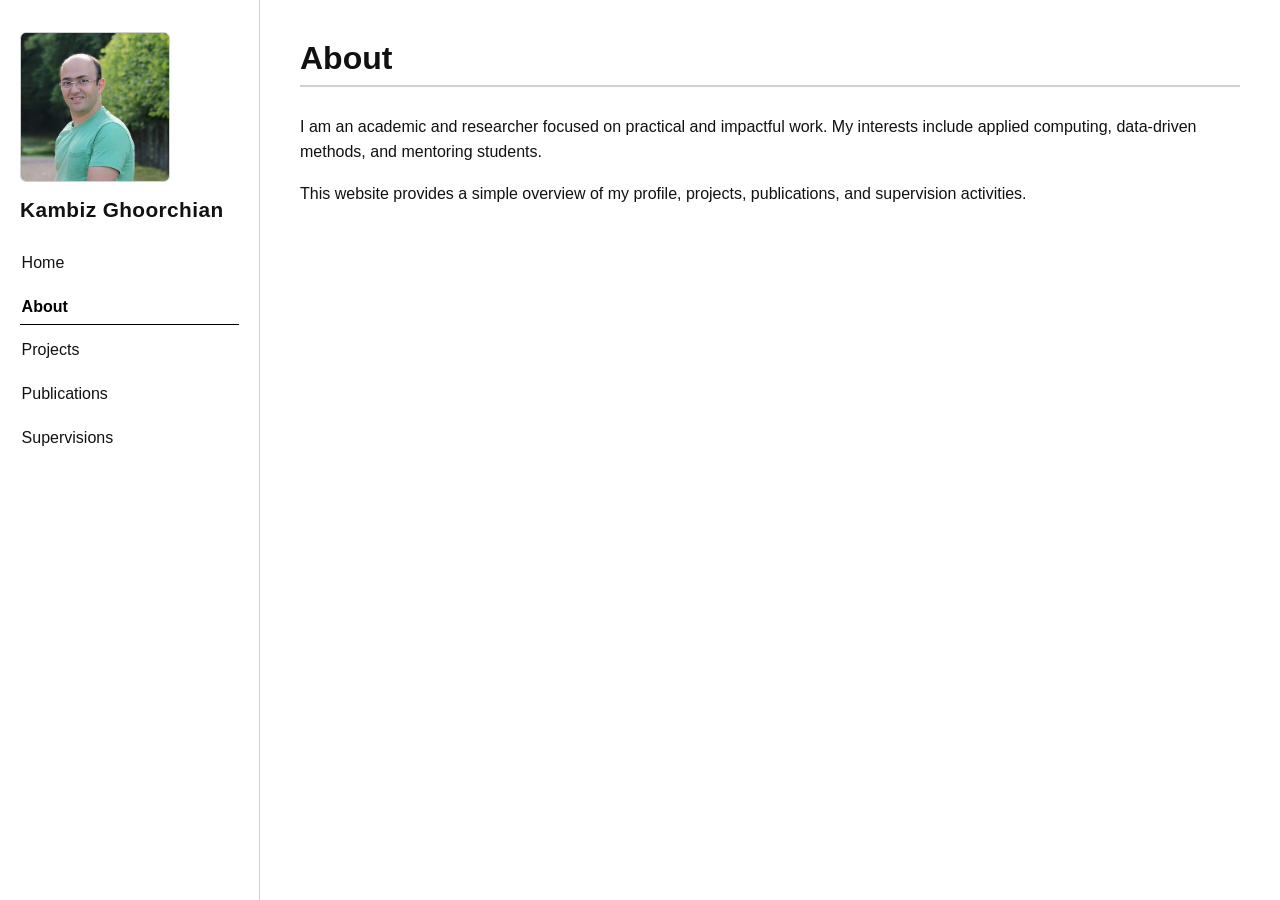
==== about.html @ b9c4918d "profile page first commit" ====
<!DOCTYPE html>
<html lang="en">
<head>
  <meta charset="UTF-8">
  <meta name="viewport" content="width=device-width, initial-scale=1.0">
  <title>Kambiz | About</title>
  <link rel="stylesheet" href="css/profile.css">
</head>
<body>
  <div class="page-shell">
    <aside class="sidebar">
      <img class="profile-photo" src="images/kambiz.jpg" alt="Portrait of Kambiz">
      <h1 class="site-title">Kambiz Ghoorchian</h1>
      <nav aria-label="Main navigation">
        <ul class="nav-list">
          <li><a href="index.html">Home</a></li>
          <li><a class="active" href="about.html">About</a></li>
          <li><a href="projects.html">Projects</a></li>
          <li><a href="publications.html">Publications</a></li>
          <li><a href="supervisions.html">Supervisions</a></li>
        </ul>
      </nav>
    </aside>

    <main class="content" aria-labelledby="page-heading">
      <h2 id="page-heading">About</h2>
      <p>
        I am an academic and researcher focused on practical and impactful work.
        My interests include applied computing, data-driven methods, and mentoring students.
      </p>
      <p>
        This website provides a simple overview of my profile, projects, publications,
        and supervision activities.
      </p>
    </main>
  </div>
</body>
</html>
---- css/profile.css ----
:root {
  --bg: #ffffff;
  --surface: #ffffff;
  --text: #111111;
  --muted: #4b4b4b;
  --line: #d0d0d0;
}

* {
  box-sizing: border-box;
}

body {
  margin: 0;
  font-family: "Helvetica Neue", "Arial", sans-serif;
  background: var(--bg);
  color: var(--text);
}

.page-shell {
  min-height: 100vh;
  display: grid;
  grid-template-columns: 260px 1fr;
}

.sidebar {
  background: var(--surface);
  color: var(--text);
  padding: 2rem 1.25rem;
  border-right: 1px solid var(--line);
}

.profile-photo {
  display: block;
  width: 150px;
  height: 150px;
  object-fit: cover;
  border-radius: 6px;
  border: 1px solid var(--line);
  margin: 0 0 0.9rem;
}

.site-title {
  margin: 0 0 1.4rem;
  font-size: 1.3rem;
  letter-spacing: 0.02em;
  line-height: 1.3;
}

.nav-list {
  list-style: none;
  padding: 0;
  margin: 0;
  display: grid;
  gap: 0.55rem;
}

.nav-list a {
  display: block;
  padding: 0.5rem 0.1rem;
  border-radius: 0;
  color: var(--text);
  text-decoration: none;
  font-weight: 500;
  border-bottom: 1px solid transparent;
  transition: background-color 0.2s ease, color 0.2s ease;
}

.nav-list a:hover,
.nav-list a:focus-visible {
  color: #000000;
  border-bottom-color: var(--line);
}

.nav-list a.active {
  color: #000000;
  font-weight: 700;
  border-bottom-color: #000000;
}

.content {
  padding: 2.5rem;
}

.content h2 {
  margin-top: 0;
  font-size: 2rem;
  border-bottom: 2px solid var(--line);
  padding-bottom: 0.5rem;
}

.content h3 {
  margin-bottom: 0.4rem;
}

.content p,
.content li {
  line-height: 1.6;
}

.item-list {
  margin: 0;
  padding-left: 1.2rem;
}

.item-list li {
  margin-bottom: 1rem;
}

.numbered li {
  padding-left: 0.2rem;
}

@media (max-width: 820px) {
  .page-shell {
    grid-template-columns: 1fr;
  }

  .sidebar {
    border-right: 0;
    border-bottom: 1px solid var(--line);
  }

  .profile-photo {
    width: 110px;
    height: 110px;
  }

  .content {
    padding: 1.4rem;
  }
}
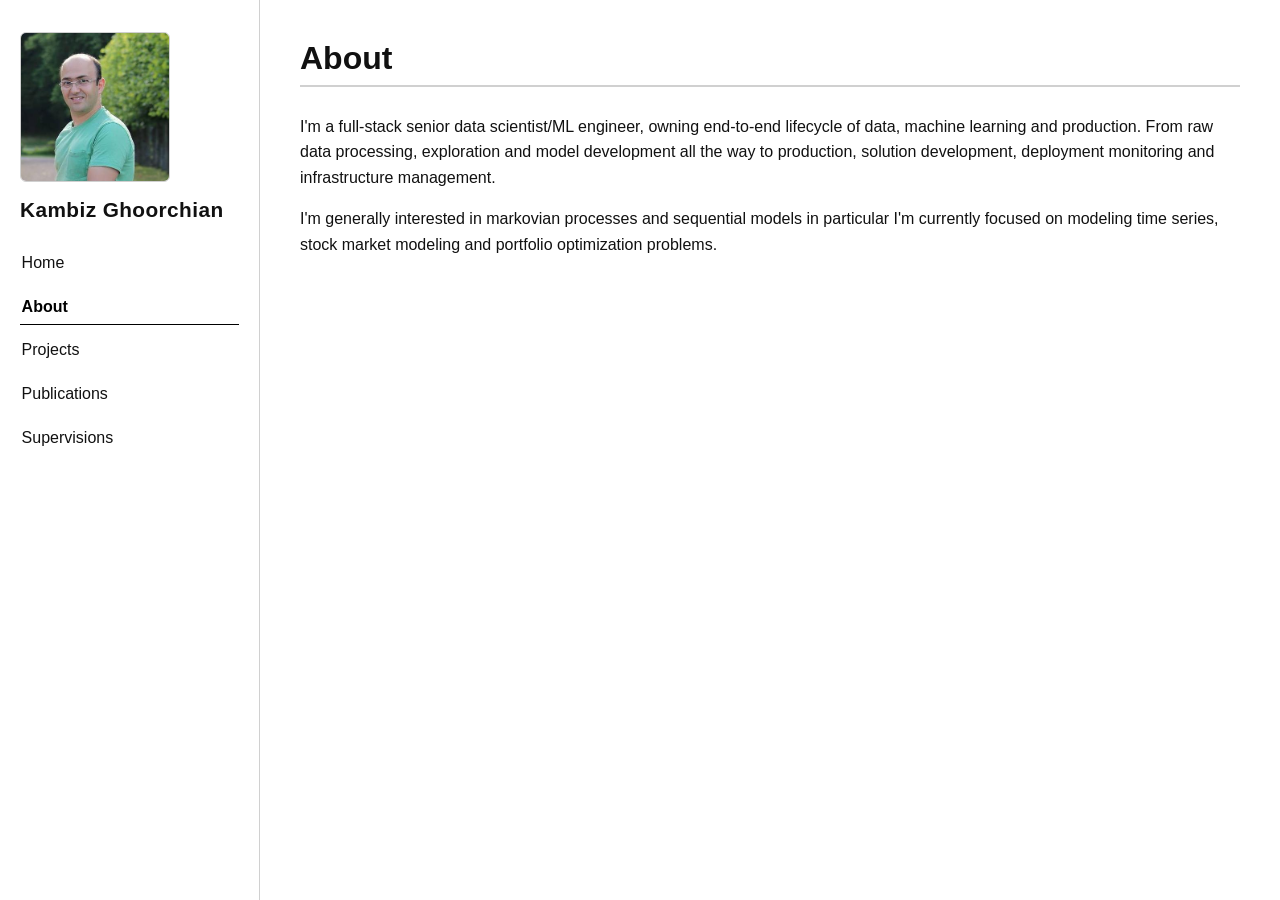
==== commit 17c0e698: "Update about.html" ====
--- a/about.html
+++ b/about.html
@@ -25,12 +25,11 @@
     <main class="content" aria-labelledby="page-heading">
       <h2 id="page-heading">About</h2>
       <p>
-        I am an academic and researcher focused on practical and impactful work.
-        My interests include applied computing, data-driven methods, and mentoring students.
+        I'm a full-stack senior data scientist/ML engineer, owning end-to-end lifecycle of data, machine learning and production.
+        From raw data processing, exploration and model development all the way to production, solution development, deployment monitoring and infrastructure management. 
       </p>
       <p>
-        This website provides a simple overview of my profile, projects, publications,
-        and supervision activities.
+        I'm generally interested in markovian processes and sequential models in particular I'm currently focused on modeling time series, stock market modeling and portfolio optimization problems. 
       </p>
     </main>
   </div>
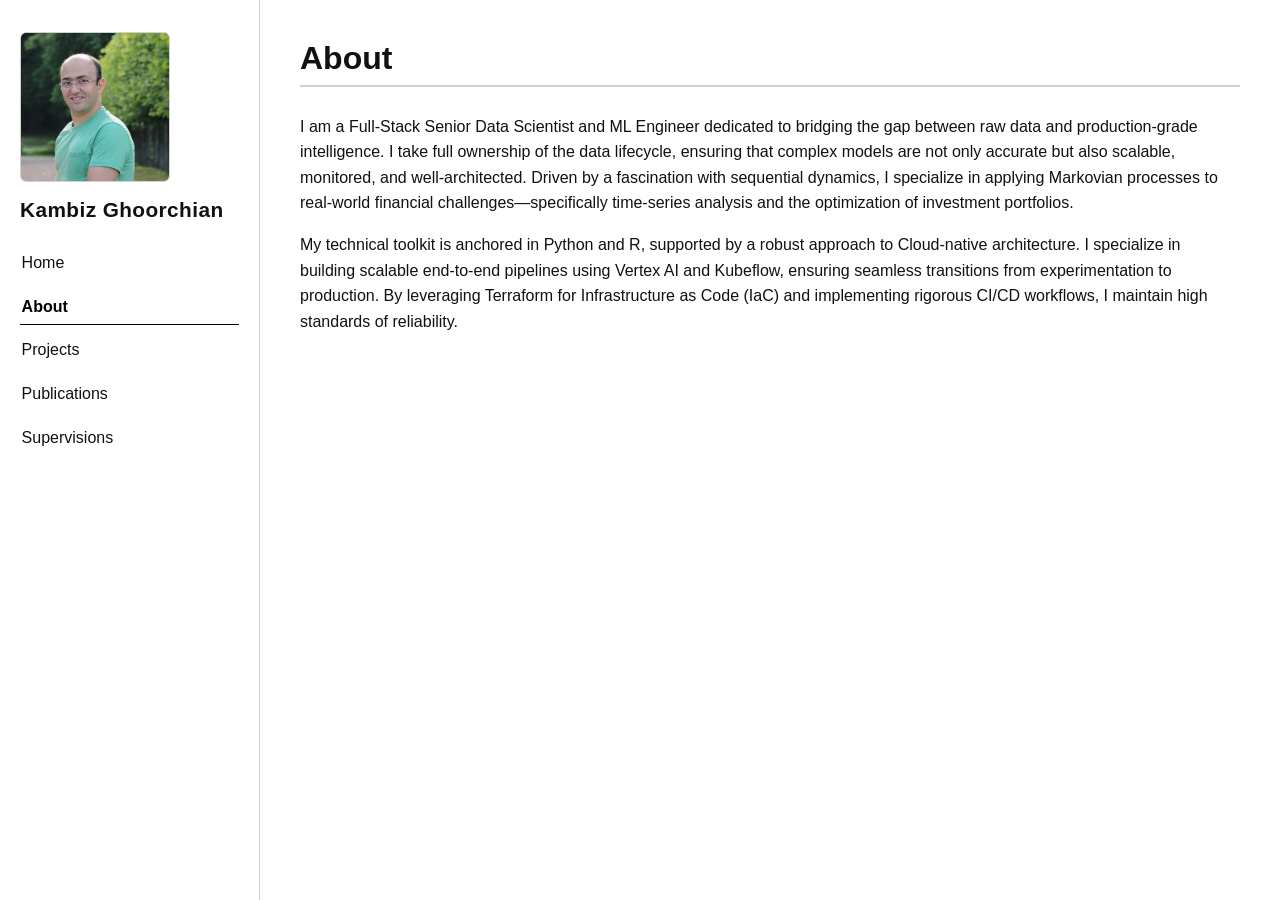
==== commit baf80cc2: "Update about.html" ====
--- a/about.html
+++ b/about.html
@@ -25,11 +25,10 @@
     <main class="content" aria-labelledby="page-heading">
       <h2 id="page-heading">About</h2>
       <p>
-        I'm a full-stack senior data scientist/ML engineer, owning end-to-end lifecycle of data, machine learning and production.
-        From raw data processing, exploration and model development all the way to production, solution development, deployment monitoring and infrastructure management. 
+        I am a Full-Stack Senior Data Scientist and ML Engineer dedicated to bridging the gap between raw data and production-grade intelligence. I take full ownership of the data lifecycle, ensuring that complex models are not only accurate but also scalable, monitored, and well-architected. Driven by a fascination with sequential dynamics, I specialize in applying Markovian processes to real-world financial challenges—specifically time-series analysis and the optimization of investment portfolios.
       </p>
       <p>
-        I'm generally interested in markovian processes and sequential models in particular I'm currently focused on modeling time series, stock market modeling and portfolio optimization problems. 
+        My technical toolkit is anchored in Python and R, supported by a robust approach to Cloud-native architecture. I specialize in building scalable end-to-end pipelines using Vertex AI and Kubeflow, ensuring seamless transitions from experimentation to production. By leveraging Terraform for Infrastructure as Code (IaC) and implementing rigorous CI/CD workflows, I maintain high standards of reliability. 
       </p>
     </main>
   </div>
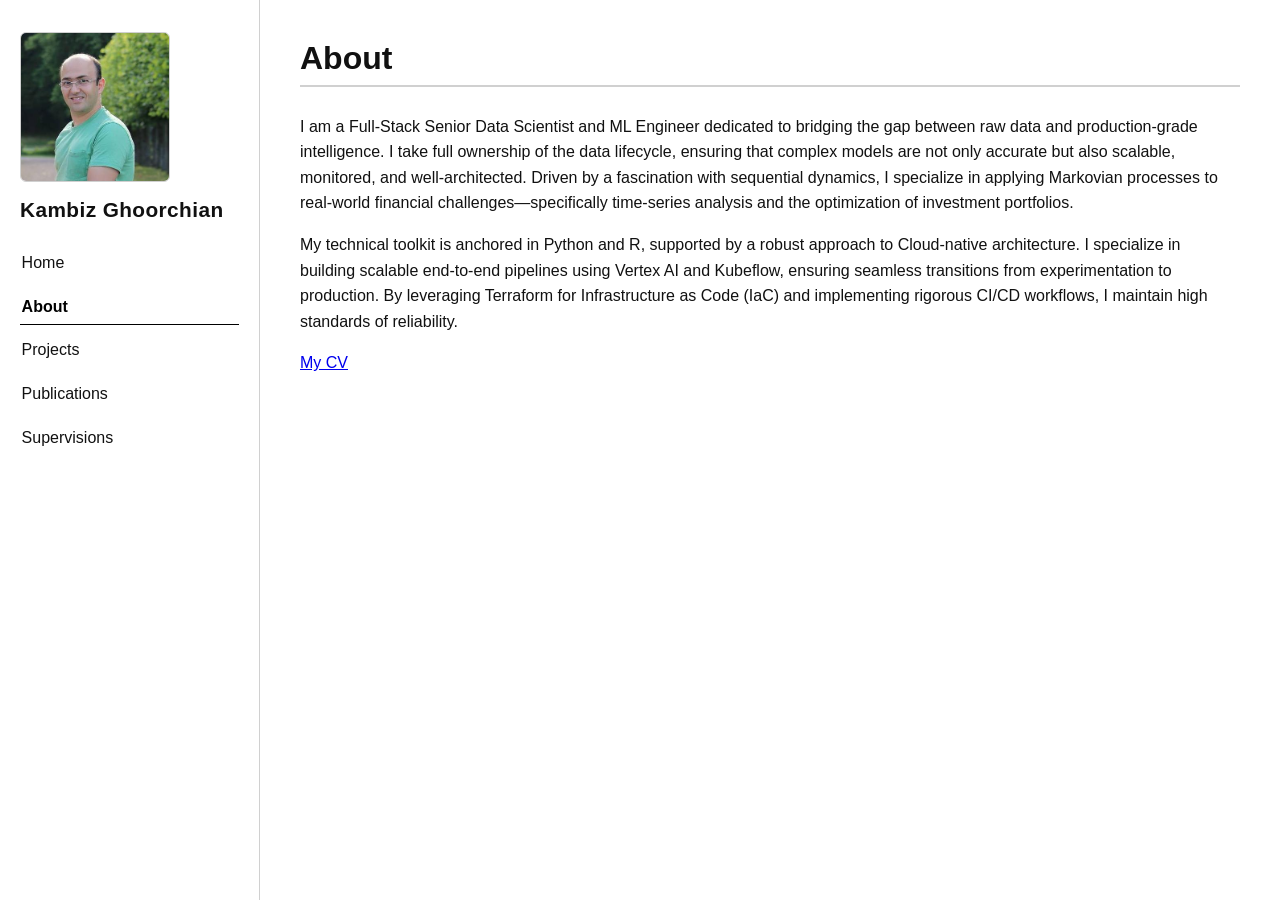
==== commit 640744aa: "Update about.html" ====
--- a/about.html
+++ b/about.html
@@ -30,6 +30,9 @@
       <p>
         My technical toolkit is anchored in Python and R, supported by a robust approach to Cloud-native architecture. I specialize in building scalable end-to-end pipelines using Vertex AI and Kubeflow, ensuring seamless transitions from experimentation to production. By leveraging Terraform for Infrastructure as Code (IaC) and implementing rigorous CI/CD workflows, I maintain high standards of reliability. 
       </p>
+      <p>
+        <a href="data/CV.pdf">My CV</a>
+      </p>
     </main>
   </div>
 </body>
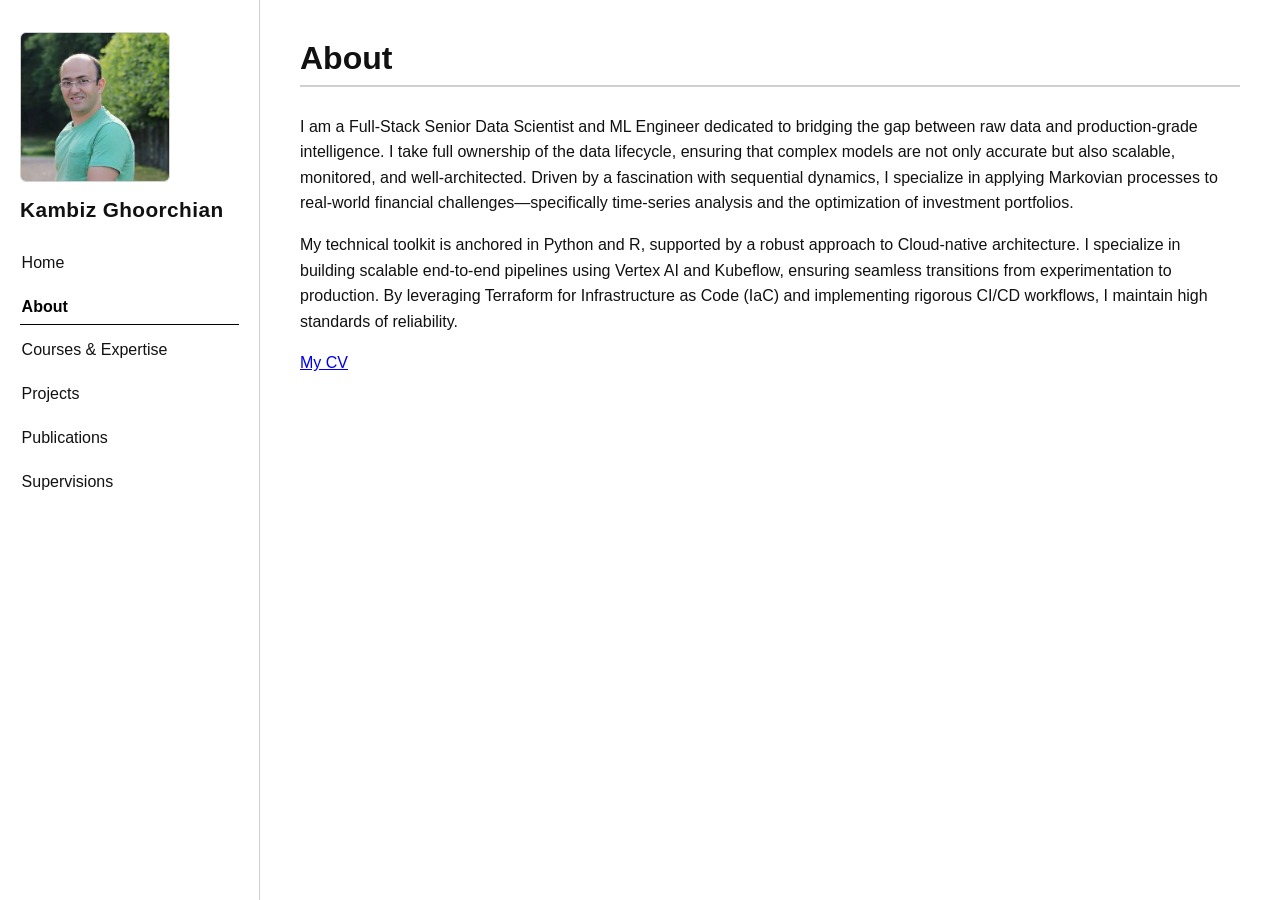
==== commit 590e6d6a: "add new page: courses and experties." ====
--- a/about.html
+++ b/about.html
@@ -15,6 +15,7 @@
         <ul class="nav-list">
           <li><a href="index.html">Home</a></li>
           <li><a class="active" href="about.html">About</a></li>
+          <li><a href="courses.html">Courses & Expertise</a></li>
           <li><a href="projects.html">Projects</a></li>
           <li><a href="publications.html">Publications</a></li>
           <li><a href="supervisions.html">Supervisions</a></li>
@@ -31,7 +32,7 @@
         My technical toolkit is anchored in Python and R, supported by a robust approach to Cloud-native architecture. I specialize in building scalable end-to-end pipelines using Vertex AI and Kubeflow, ensuring seamless transitions from experimentation to production. By leveraging Terraform for Infrastructure as Code (IaC) and implementing rigorous CI/CD workflows, I maintain high standards of reliability. 
       </p>
       <p>
-        <a href="data/CV.pdf">My CV</a>
+        <a href="data/CV.pdf" target="_blank" rel="noopener noreferrer">My CV</a>
       </p>
     </main>
   </div>
--- a/css/profile.css
+++ b/css/profile.css
@@ -98,6 +98,10 @@
   line-height: 1.6;
 }
 
+.content > section + section {
+  margin-top: 2.25rem;
+}
+
 .item-list {
   margin: 0;
   padding-left: 1.2rem;
